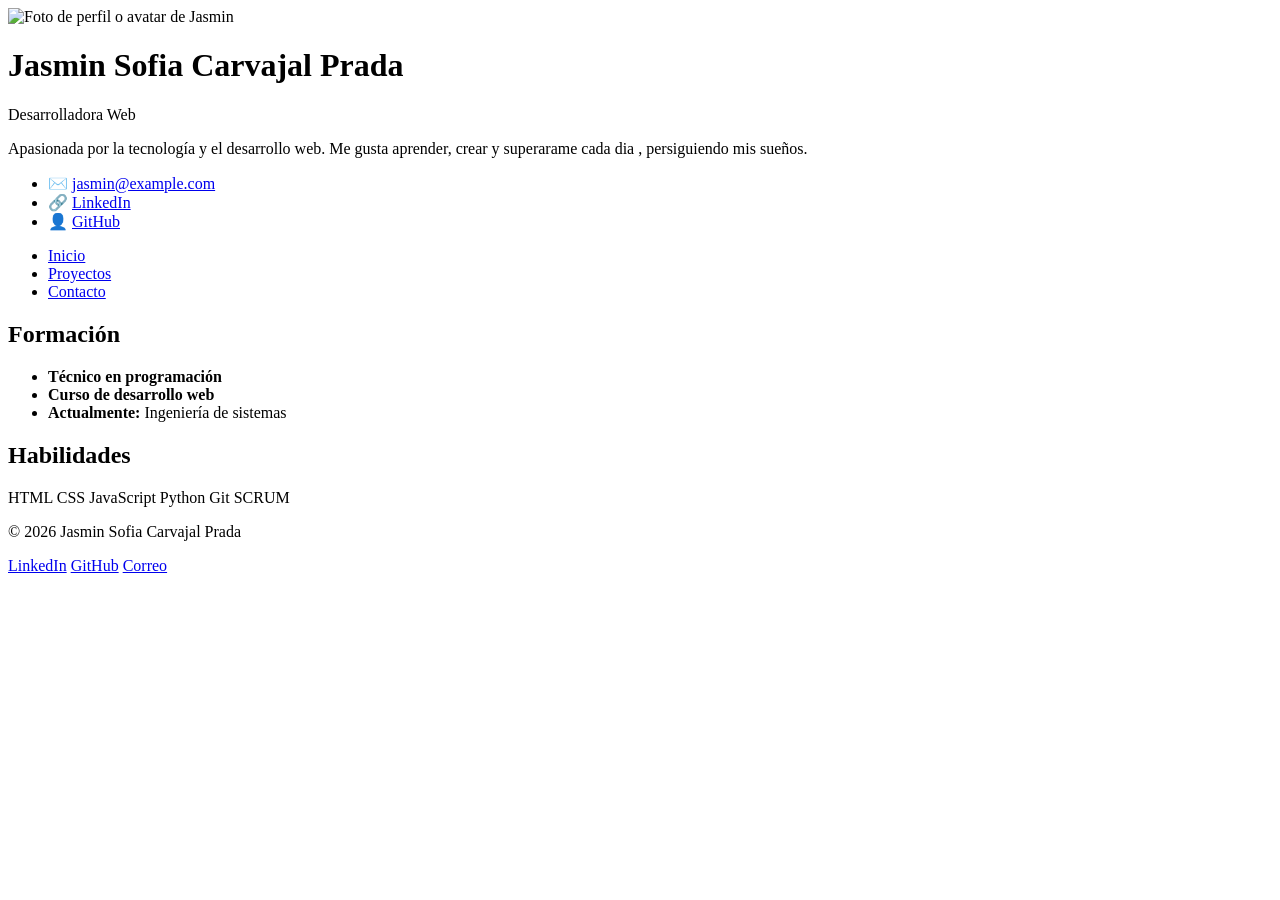
==== index.html @ fb8d35fe "feat:se desarrollo el index" ====
<!DOCTYPE html>
<html lang="es">
<head>
  <meta charset="UTF-8">
  <meta name="viewport" content="width=device-width, initial-scale=1.0">
  <title>Mi Hoja de Vida - Inicio</title>
  <link rel="stylesheet" href="css/styles.css">
</head>
<body>

  <!-- Contenedor principal que manejará el CSS Grid por áreas -->
  <div class="contenedor-principal">

    <!-- ÁREA: cabecera -->
    <header class="cabecera">
      <div class="perfil-cabecera">
        <!-- R7: Foto / Avatar responsive con texto alternativo -->
        <img src="img/avatar.png" alt="Foto de perfil o avatar de Jasmin" class="foto-perfil">
        <div class="texto-cabecera">
          <h1>Jasmin Sofia Carvajal Prada</h1>
          <p class="subtitulo">Desarrolladora Web</p>
          <p class="descripcion-corta">
            Apasionada por la tecnología y el desarrollo web. Me gusta aprender, crear y superarame cada dia , persiguiendo 
            mis sueños.
          </p>
          <!-- R9 & R10: Enlaces de contacto / redes -->
          <ul class="lista-contacto-cabecera">
            <li>✉️ <a href="mailto:jasmin@example.com">jasmin@example.com</a></li>
            <li>🔗 <a href="https://linkedin.com" target="_blank" rel="noopener noreferrer">LinkedIn</a></li>
            <li>👤 <a href="https://github.com" target="_blank" rel="noopener noreferrer">GitHub</a></li>
          </ul>
        </div>
      </div>
    </header>

    <!-- ÁREA: menu (R8 & R9) -->
    <nav class="menu">
      <ul>
        <li><a href="index.html" class="activo">Inicio</a></li>
        <li><a href="proyectos.html">Proyectos</a></li>
        <li><a href="contacto.html">Contacto</a></li>
      </ul>
    </nav>

    <!-- ÁREA: contenido -->
    <main class="contenido">

      <!-- Sección: Formación -->
      <section class="seccion-bloque">
        <h2>Formación</h2>
        <ul class="lista-formacion">
          <li><strong>Técnico en programación</strong></li>
          <li><strong>Curso de desarrollo web</strong></li>
          <li><strong>Actualmente:</strong> Ingeniería de sistemas</li>
        </ul>
      </section>

      <!-- Sección: Habilidades (R5 - Tarjetas) -->
      <section class="seccion-bloque">
        <h2>Habilidades</h2>
        <div class="tarjetas-grid">
          <span class="etiqueta-skill">HTML</span>
          <span class="etiqueta-skill">CSS</span>
          <span class="etiqueta-skill">JavaScript</span>
          <span class="etiqueta-skill">Python</span>
          <span class="etiqueta-skill">Git</span>
          <span class="etiqueta-skill">SCRUM</span>
        </div>
      </section>

    </main>

    <!-- ÁREA: pie (R10) -->
    <footer class="pie">
      <p>&copy; 2026 Jasmin Sofia Carvajal Prada</p>
      <div class="redes-pie">
        <a href="https://linkedin.com" target="_blank" rel="noopener noreferrer">LinkedIn</a>
        <a href="https://github.com" target="_blank" rel="noopener noreferrer">GitHub</a>
        <a href="mailto:jasmin@example.com">Correo</a>
      </div>
    </footer>

  </div>

</body>
</html>
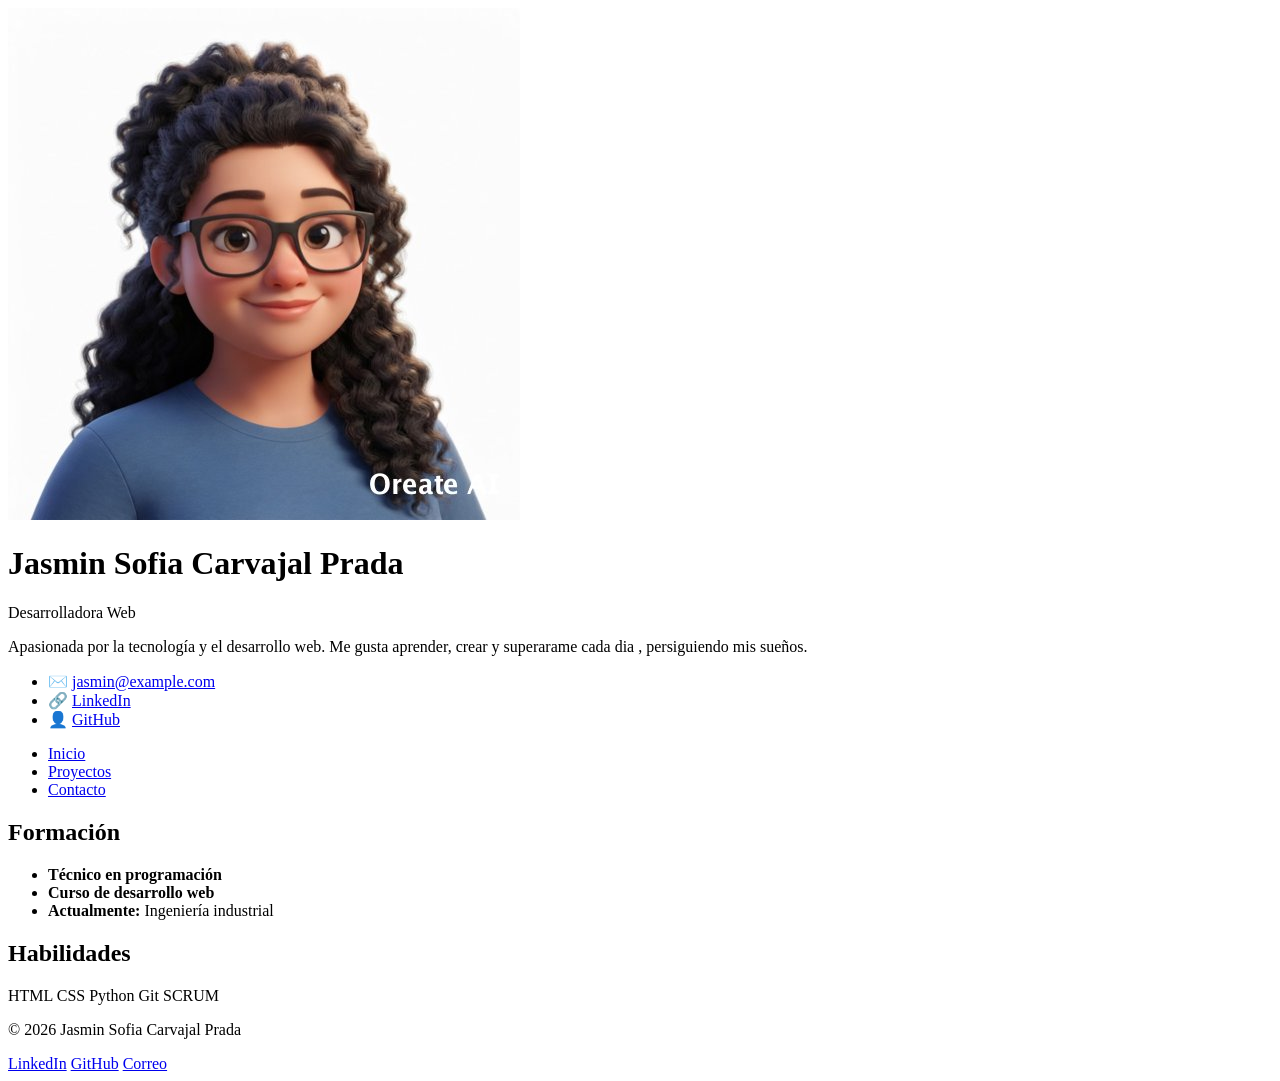
==== commit 4072de34: "poner el avatar y capturas" ====
--- a/index.html
+++ b/index.html
@@ -8,14 +8,14 @@
 </head>
 <body>
 
-  <!-- Contenedor principal que manejará el CSS Grid por áreas -->
+  <!-- Contenedor principal -->
   <div class="contenedor-principal">
 
-    <!-- ÁREA: cabecera -->
+    <!-- cabecera -->
     <header class="cabecera">
       <div class="perfil-cabecera">
         <!-- R7: Foto / Avatar responsive con texto alternativo -->
-        <img src="img/avatar.png" alt="Foto de perfil o avatar de Jasmin" class="foto-perfil">
+        <img src="img/avatar.jpg" alt="Foto de perfil o avatar de Jasmin" class="foto-perfil">
         <div class="texto-cabecera">
           <h1>Jasmin Sofia Carvajal Prada</h1>
           <p class="subtitulo">Desarrolladora Web</p>
@@ -23,7 +23,7 @@
             Apasionada por la tecnología y el desarrollo web. Me gusta aprender, crear y superarame cada dia , persiguiendo 
             mis sueños.
           </p>
-          <!-- R9 & R10: Enlaces de contacto / redes -->
+          <!-- Enlaces de contacto / redes -->
           <ul class="lista-contacto-cabecera">
             <li>✉️ <a href="mailto:jasmin@example.com">jasmin@example.com</a></li>
             <li>🔗 <a href="https://linkedin.com" target="_blank" rel="noopener noreferrer">LinkedIn</a></li>
@@ -33,7 +33,7 @@
       </div>
     </header>
 
-    <!-- ÁREA: menu (R8 & R9) -->
+    <!-- menu -->
     <nav class="menu">
       <ul>
         <li><a href="index.html" class="activo">Inicio</a></li>
@@ -42,7 +42,7 @@
       </ul>
     </nav>
 
-    <!-- ÁREA: contenido -->
+    <!--contenido -->
     <main class="contenido">
 
       <!-- Sección: Formación -->
@@ -51,17 +51,16 @@
         <ul class="lista-formacion">
           <li><strong>Técnico en programación</strong></li>
           <li><strong>Curso de desarrollo web</strong></li>
-          <li><strong>Actualmente:</strong> Ingeniería de sistemas</li>
+          <li><strong>Actualmente:</strong> Ingeniería industrial</li>
         </ul>
       </section>
 
-      <!-- Sección: Habilidades (R5 - Tarjetas) -->
+      <!--Habilidades -->
       <section class="seccion-bloque">
         <h2>Habilidades</h2>
         <div class="tarjetas-grid">
           <span class="etiqueta-skill">HTML</span>
           <span class="etiqueta-skill">CSS</span>
-          <span class="etiqueta-skill">JavaScript</span>
           <span class="etiqueta-skill">Python</span>
           <span class="etiqueta-skill">Git</span>
           <span class="etiqueta-skill">SCRUM</span>
@@ -70,7 +69,7 @@
 
     </main>
 
-    <!-- ÁREA: pie (R10) -->
+    <!-- pie-->
     <footer class="pie">
       <p>&copy; 2026 Jasmin Sofia Carvajal Prada</p>
       <div class="redes-pie">
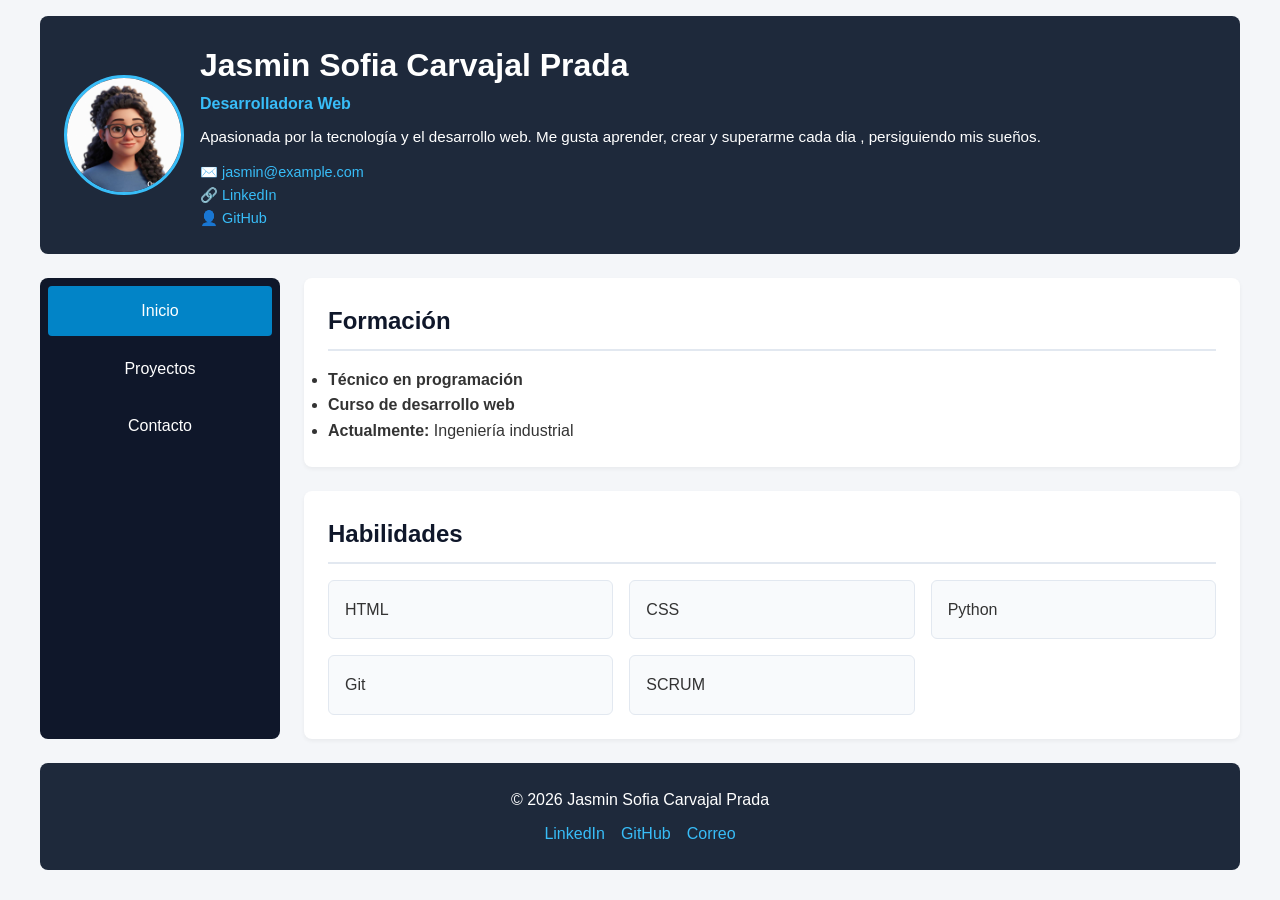
==== commit 86f457c8: "actualizando y haciendo el readme" ====
--- a/index.html
+++ b/index.html
@@ -20,7 +20,7 @@
           <h1>Jasmin Sofia Carvajal Prada</h1>
           <p class="subtitulo">Desarrolladora Web</p>
           <p class="descripcion-corta">
-            Apasionada por la tecnología y el desarrollo web. Me gusta aprender, crear y superarame cada dia , persiguiendo 
+            Apasionada por la tecnología y el desarrollo web. Me gusta aprender, crear y superarme cada dia , persiguiendo 
             mis sueños.
           </p>
           <!-- Enlaces de contacto / redes -->
@@ -59,11 +59,11 @@
       <section class="seccion-bloque">
         <h2>Habilidades</h2>
         <div class="tarjetas-grid">
-          <span class="etiqueta-skill">HTML</span>
-          <span class="etiqueta-skill">CSS</span>
-          <span class="etiqueta-skill">Python</span>
-          <span class="etiqueta-skill">Git</span>
-          <span class="etiqueta-skill">SCRUM</span>
+          <span class="tarjeta-skill">HTML</span>
+          <span class="tarjeta-skill">CSS</span>
+          <span class="tarjeta-skill">Python</span>
+          <span class="tarjeta-skill">Git</span>
+          <span class="tarjeta-skill">SCRUM</span>
         </div>
       </section>
 
--- a/css/styles.css
+++ b/css/styles.css
@@ -0,0 +1,262 @@
+
+* {
+  box-sizing: border-box;
+  margin: 0;
+  padding: 0;
+}
+
+body {
+  font-family: 'Segoe UI', Tahoma, Geneva, Verdana, sans-serif;
+  line-height: 1.6;
+  background-color: #f4f6f9;
+  color: #333333;
+  padding: 1rem;
+}
+
+/*  Ancho máximo y centrado global */
+.contenedor-principal {
+  max-width: 1200px;
+  margin: 0 auto;
+  display: grid;
+  gap: 1.5rem;
+
+  /*  base en una sola columna */
+  grid-template-areas:
+    "cabecera"
+    "menu"
+    "contenido"
+    "pie";
+}
+
+/* Asignación de áreas */
+.cabecera {
+  grid-area: cabecera;
+  background-color: #1e293b;
+  color: #ffffff;
+  padding: 1.5rem;
+  border-radius: 8px;
+}
+
+.menu {
+  grid-area: menu;
+  background-color: #0f172a;
+  border-radius: 8px;
+  padding: 0.5rem;
+}
+
+.contenido {
+  grid-area: contenido;
+  display: flex;
+  flex-direction: column;
+  gap: 1.5rem;
+}
+
+.pie {
+  grid-area: pie;
+  background-color: #1e293b;
+  color: #ffffff;
+  text-align: center;
+  padding: 1.5rem;
+  border-radius: 8px;
+}
+
+
+/* Imágenes responsive */
+img {
+  max-width: 100%;
+  height: auto;
+  display: block;
+}
+
+.perfil-cabecera {
+  display: flex;
+  flex-direction: column;
+  align-items: center;
+  text-align: center;
+  gap: 1rem;
+}
+
+.foto-perfil {
+  width: 120px;
+  height: 120px;
+  border-radius: 50%;
+  border: 3px solid #38bdf8;
+  object-fit: cover;
+}
+
+.subtitulo {
+  color: #38bdf8;
+  font-weight: 600;
+  margin-bottom: 0.5rem;
+}
+
+.descripcion-corta {
+  font-size: 0.95rem;
+  margin-bottom: 0.75rem;
+}
+
+.lista-contacto-cabecera {
+  list-style: none;
+  font-size: 0.9rem;
+}
+
+.lista-contacto-cabecera a,
+.redes-pie a {
+  color: #38bdf8;
+  text-decoration: none;
+}
+
+.lista-contacto-cabecera a:hover,
+.redes-pie a:hover {
+  text-decoration: underline;
+}
+
+/* R8: Menú de navegación */
+.menu ul {
+  list-style: none;
+  display: flex;
+  flex-direction: column;
+  gap: 0.5rem;
+}
+
+.menu a {
+  display: block;
+  color: #ffffff;
+  text-decoration: none;
+  padding: 0.75rem 1rem;
+  border-radius: 4px;
+  text-align: center;
+  transition: background-color 0.3s ease;
+}
+
+.menu a:hover,
+.menu a.activo {
+  background-color: #0284c7;
+}
+
+/* Secciones genéricas */
+.seccion-bloque {
+  background-color: #ffffff;
+  padding: 1.5rem;
+  border-radius: 8px;
+  box-shadow: 0 2px 4px rgba(0, 0, 0, 0.05);
+}
+
+.seccion-bloque h2 {
+  margin-bottom: 1rem;
+  color: #0f172a;
+  border-bottom: 2px solid #e2e8f0;
+  padding-bottom: 0.5rem;
+}
+
+/* R5: Sección en tarjetas con repeat(auto-fit, minmax(...)) */
+.tarjetas-grid {
+  display: grid;
+  grid-template-columns: repeat(auto-fit, minmax(240px, 1fr));
+  gap: 1rem;
+  margin-top: 1rem;
+}
+
+.tarjeta-skill,
+.tarjeta-proyecto,
+.tarjeta-hobby {
+  background-color: #f8fafc;
+  border: 1px solid #e2e8f0;
+  padding: 1rem;
+  border-radius: 6px;
+}
+
+.tarjeta-proyecto img {
+  border-radius: 4px;
+  margin-bottom: 0.75rem;
+}
+
+.boton-enlace {
+  display: inline-block;
+  margin-top: 0.75rem;
+  padding: 0.5rem 1rem;
+  background-color: #0284c7;
+  color: #ffffff;
+  text-decoration: none;
+  border-radius: 4px;
+  font-size: 0.9rem;
+}
+
+.boton-enlace:hover {
+  background-color: #0369a1;
+}
+
+/* Formulario de contacto */
+.formulario-contacto {
+  display: flex;
+  flex-direction: column;
+  gap: 1rem;
+  margin-top: 1rem;
+}
+
+.campo-form {
+  display: flex;
+  flex-direction: column;
+  gap: 0.25rem;
+}
+
+.campo-form input,
+.campo-form textarea {
+  padding: 0.75rem;
+  border: 1px solid #cbd5e1;
+  border-radius: 4px;
+  font-size: 1rem;
+  width: 100%;
+}
+
+.boton-enviar {
+  padding: 0.75rem 1.5rem;
+  background-color: #0284c7;
+  color: #ffffff;
+  border: none;
+  border-radius: 4px;
+  font-size: 1rem;
+  cursor: pointer;
+  align-self: flex-start;
+}
+
+.boton-enviar:hover {
+  background-color: #0369a1;
+}
+
+.redes-pie {
+  margin-top: 0.5rem;
+  display: flex;
+  justify-content: center;
+  gap: 1rem;
+}
+
+
+/* Breakpoint 1 -> Tablet (600px en adelante) */
+@media (min-width: 600px) {
+  .menu ul {
+    flex-direction: row;
+    justify-content: center;
+  }
+
+  .perfil-cabecera {
+    flex-direction: row;
+    text-align: left;
+  }
+}
+
+/*  Breakpoint 2 -> Computador (1024px en adelante) con cambio en grid-template-areas */
+@media (min-width: 1024px) {
+  .contenedor-principal {
+    grid-template-columns: 240px 1fr;
+    grid-template-areas:
+      "cabecera cabecera"
+      "menu     contenido"
+      "pie      pie";
+  }
+
+  .menu ul {
+    flex-direction: column;
+    justify-content: flex-start;
+  }
+}
